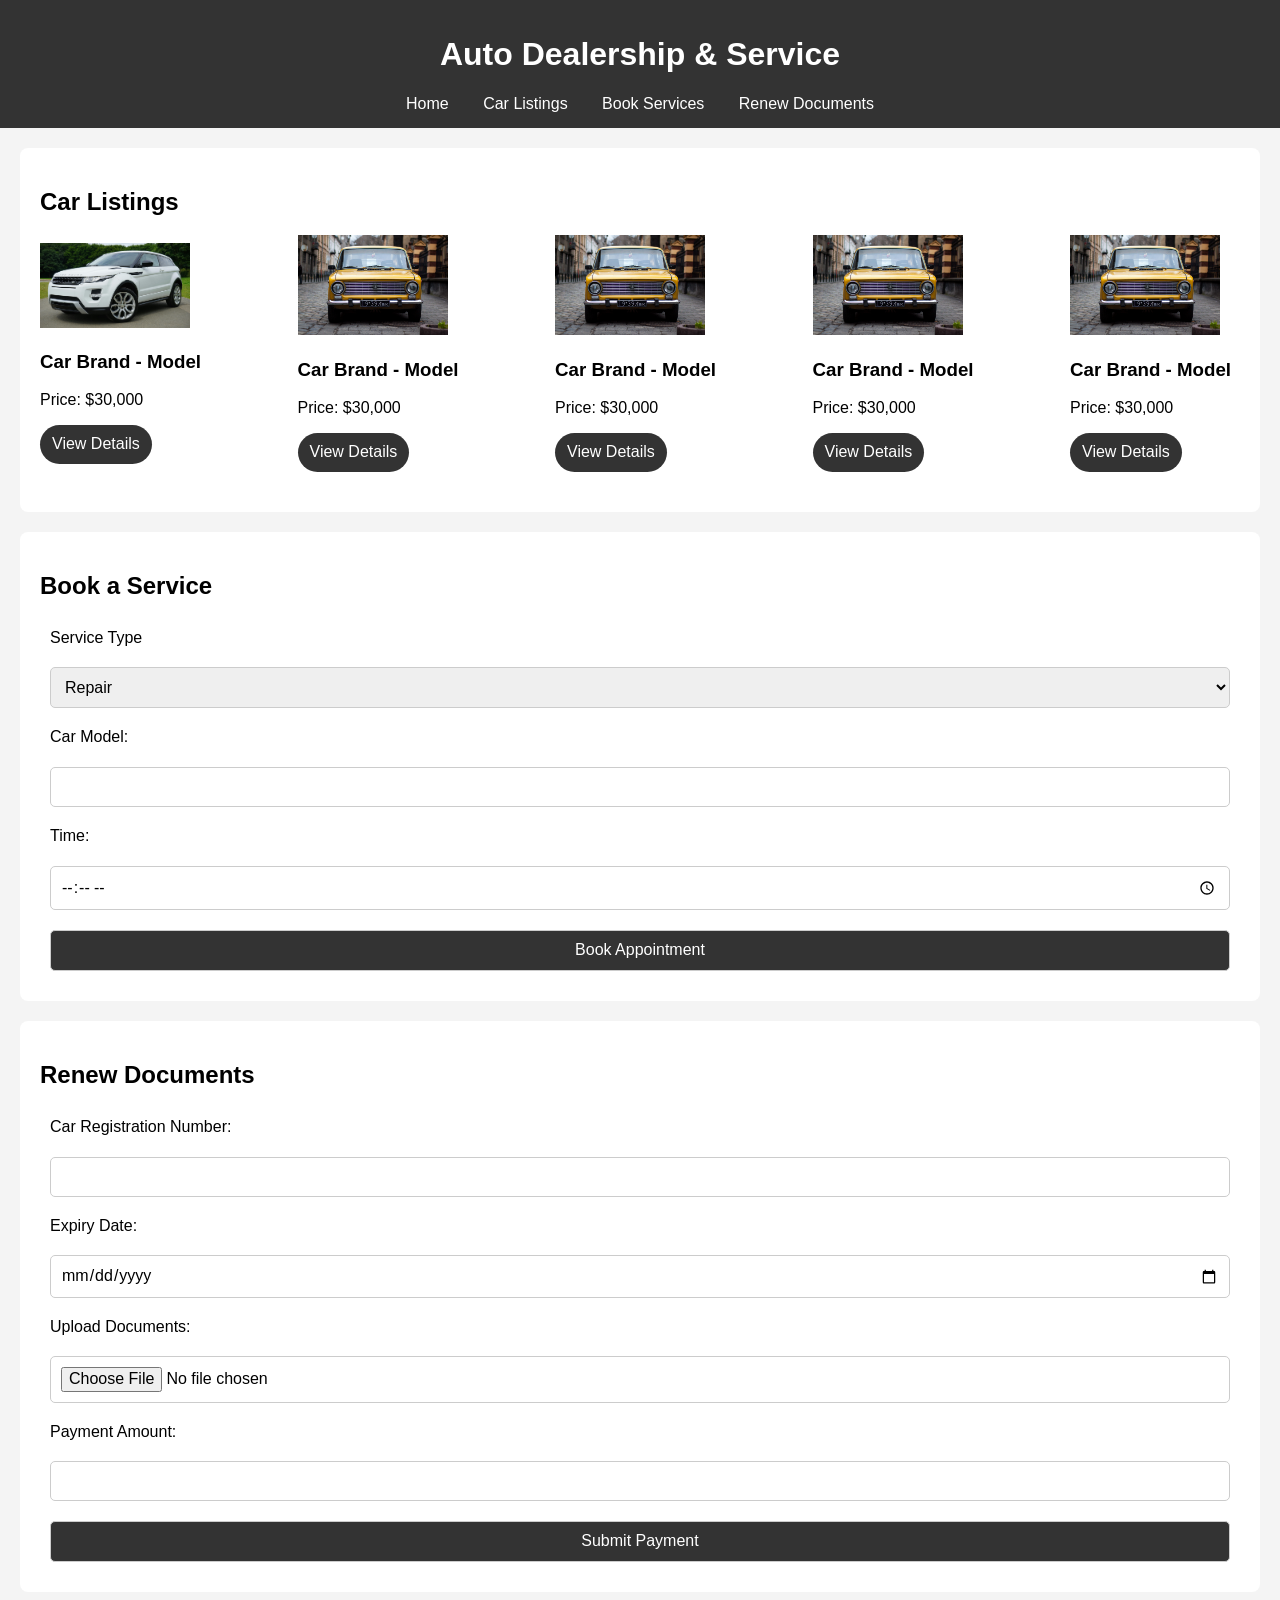
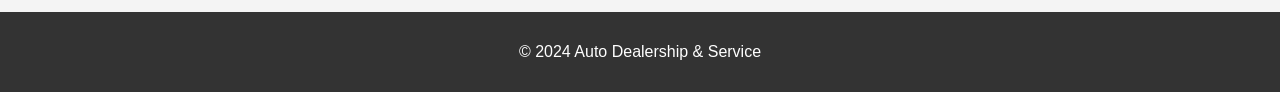
==== auto.html @ 4182cb59 "Added normalize css" ====
<!DOCTYPE html>
<html lang="en">
  <head>
    <meta charset="UTF-8" />
    <meta name="viewport" content="width=device-width, initial-scale=1.0" />
    <link rel="stylesheet" href="style.css" />
    <link rel="stylesheet" href="normalize.css" />
    <title>Automobile Dealership & Service App</title>
  </head>
  <body>
    <header>
      <h1>Auto Dealership & Service</h1>
      <nav>
        <a href="index.html">Home</a>
        <a href="#listings">Car Listings</a>
        <a href="#listings">Book Services</a>
        <a href="#listings"> Renew Documents</a>
      </nav>
    </header>
    <section id="listings">
      <h2 id="">Car Listings</h2>
      <div class="car-listing">
        <div>
          <img src="images/pexels-mikebirdy-116675.jpg" alt="Car Image" />
          <h3>Car Brand - Model</h3>
          <p>Price: $30,000</p>
          <button>View Details</button>
        </div>

        <div>
          <img src="images/pexels-jmark-253096.jpg" alt="Car Image" />
          <h3>Car Brand - Model</h3>
          <p>Price: $30,000</p>
          <button>View Details</button>
        </div>

        <div>
          <img src="images/pexels-jmark-253096.jpg" alt="Car Image" />
          <h3>Car Brand - Model</h3>
          <p>Price: $30,000</p>
          <button>View Details</button>
        </div>

        <div>
          <img src="images/pexels-jmark-253096.jpg" alt="Car Image" />
          <h3>Car Brand - Model</h3>
          <p>Price: $30,000</p>
          <button>View Details</button>
        </div>

        <div>
          <img src="images/pexels-jmark-253096.jpg" alt="Car Image" />
          <h3>Car Brand - Model</h3>
          <p>Price: $30,000</p>
          <button>View Details</button>
        </div>
      </div>

      <!---<div>
        <img src="images/pexels-jmark-253096.jpg" alt="Car Image" />
        <img src="images/pexels-mikebirdy-112460.jpg" alt="Car Image" />
        <img src="images/pexels-mikebirdy-170811.jpg" alt="Car Image" />
        <img src="images/pexels-mikebirdy-244206.jpg" alt="Car Image" />
        <img src="images/pexels-mikebirdy-112460.jpg" alt="Car Image" />
      </div>
    --></section>
    <section id="services">
      <h2>Book a Service</h2>

      <form id="appointment-form">
        <label for="service-type">Service Type</label>

        <select id="service-type" required>
          <option value="repair">Repair</option>
          <option value="Maintenanace">Maintenanace</option>
        </select>

        <label for="car-model">Car Model:</label>
        <input type="text" id="car-model" required />

        <label for="appointment-time">Time:</label>
        <input type="time" id="oppintment-time" required />

        <button type="submit">Book Appointment</button>
      </form>
    </section>

    <section id="renew">
      <h2>Renew Documents</h2>
      <form id="renewal-form">
        <label for="car-reg">Car Registration Number:</label>
        <input type="text" id="car-reg" required />

        <label for="expiry-date"> Expiry Date:</label>
        <input type="date" id="expiry-date" required />

        <label for="upload-docs">Upload Documents:</label>
        <input type="file" id="upload-docs" required />

        <label for="payment-amount">Payment Amount:</label>
        <input type="number" id="payment-amount" required />

        <button type="submit">Submit Payment</button>
      </form>
    </section>

    <footer>
      <p>© 2024 Auto Dealership & Service</p>
    </footer>

    <script src="app.js"></script>
  </body>
</html>
---- style.css ----
body {
  font-family: Arial, Helvetica, sans-serif;
  margin: 0;
  padding: 0;
  background-color: #f4f4f4;
}
header {
  background-color: #333;
  color: white;
  text-align: center;
  padding: 15px 0;
}

nav a {
  color: white;
  margin: 0 15px;
  text-decoration: none;
}
section {
  padding: 20px;
  margin: 20px;
  background-color: white;
  border-radius: 8px;
  box-shadow: 0 4px 8px rgb((0, 0, 0, 0.1));
}
.car-listing {
  display: flex;
  justify-content: space-between;
  align-items: center;
  margin-bottom: 20px;
}
.car-listing img {
  max-width: 150px;
  margin-right: 20px;
}

button {
  padding: 10px 12px;
  border: none;
  border-radius: 20px;
  background-color: #333;
  color: white;
  cursor: pointer;
}

form {
  display: flex;
  flex-direction: column;
}
form label,
form input,
form select,
form button {
  margin: 10px;
}

form input,
form select,
form button {
  padding: 10px;
  border-radius: 5px;
  border: 1px solid #ccc;
}

footer {
  text-align: center;
  padding: 15px 0;
  background-color: #333;
  color: white;
}

@media (max-width: 768px) {
  .car-listing {
    flex-direction: row;
  }
}

@media (max-width: 767px) {
  .car-listing {
    flex-direction: column;
  }
}
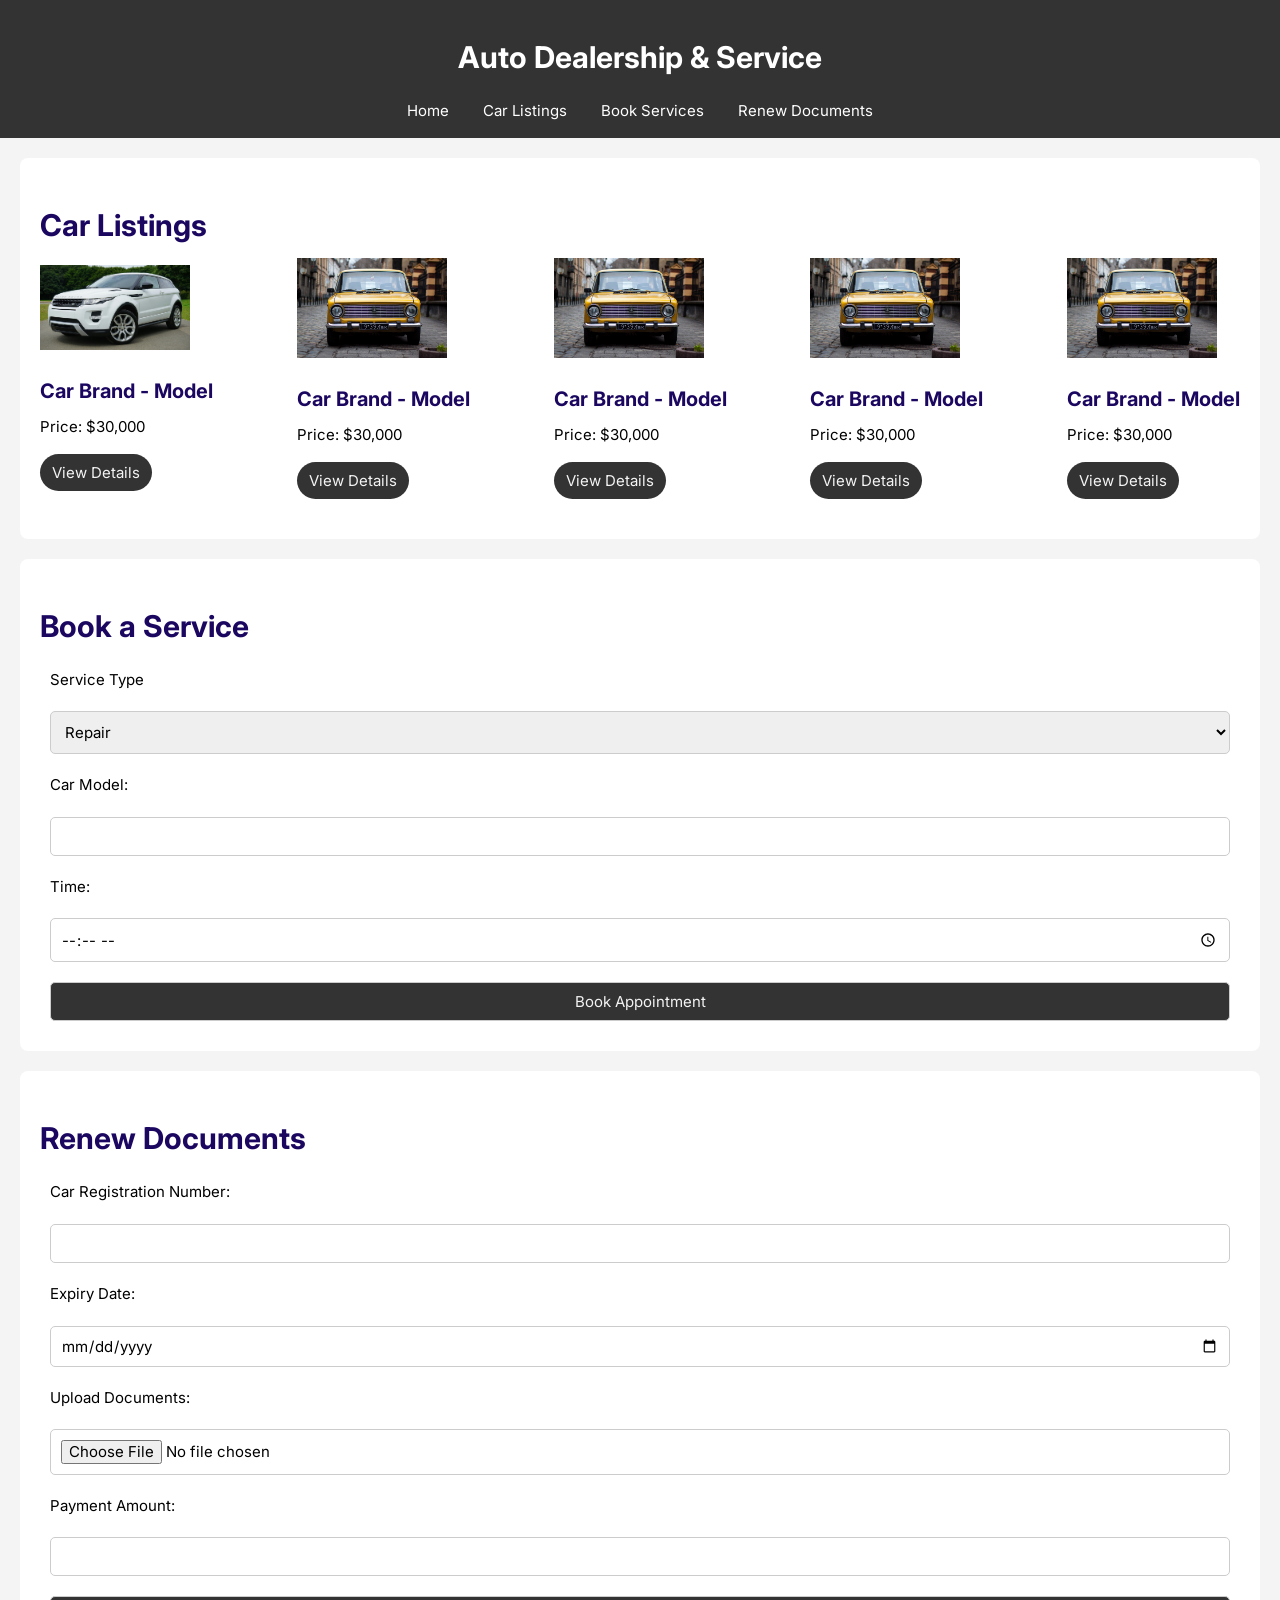
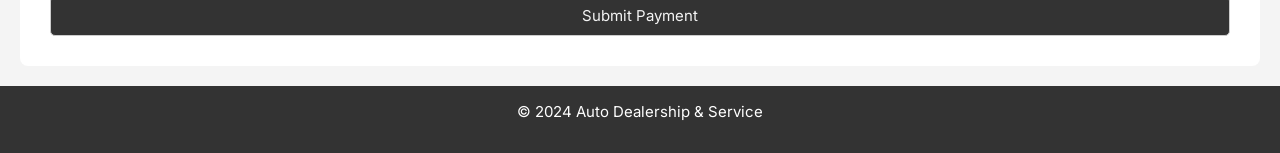
==== commit 632d2440: "Defined the style for the fonts" ====
--- a/auto.html
+++ b/auto.html
@@ -3,9 +3,16 @@
   <head>
     <meta charset="UTF-8" />
     <meta name="viewport" content="width=device-width, initial-scale=1.0" />
+    <title>Automobile Dealership & Service App</title>
+
+    <link rel="preconnect" href="https://fonts.googleapis.com" />
+    <link rel="preconnect" href="https://fonts.gstatic.com" crossorigin />
+    <link
+      href="https://fonts.googleapis.com/css2?family=Inter:ital,opsz,wght@0,14..32,100..900;1,14..32,100..900&display=swap"
+      rel="stylesheet"
+    />
     <link rel="stylesheet" href="style.css" />
     <link rel="stylesheet" href="normalize.css" />
-    <title>Automobile Dealership & Service App</title>
   </head>
   <body>
     <header>
@@ -20,35 +27,35 @@
     <section id="listings">
       <h2 id="">Car Listings</h2>
       <div class="car-listing">
-        <div>
+        <div class="car-listings">
           <img src="images/pexels-mikebirdy-116675.jpg" alt="Car Image" />
           <h3>Car Brand - Model</h3>
           <p>Price: $30,000</p>
           <button>View Details</button>
         </div>
 
-        <div>
+        <div class="car-listings">
           <img src="images/pexels-jmark-253096.jpg" alt="Car Image" />
           <h3>Car Brand - Model</h3>
           <p>Price: $30,000</p>
           <button>View Details</button>
         </div>
 
-        <div>
+        <div class="car-listings">
           <img src="images/pexels-jmark-253096.jpg" alt="Car Image" />
           <h3>Car Brand - Model</h3>
           <p>Price: $30,000</p>
           <button>View Details</button>
         </div>
 
-        <div>
+        <div class="car-listings">
           <img src="images/pexels-jmark-253096.jpg" alt="Car Image" />
           <h3>Car Brand - Model</h3>
           <p>Price: $30,000</p>
           <button>View Details</button>
         </div>
 
-        <div>
+        <div class="car-listings">
           <img src="images/pexels-jmark-253096.jpg" alt="Car Image" />
           <h3>Car Brand - Model</h3>
           <p>Price: $30,000</p>
--- a/style.css
+++ b/style.css
@@ -1,11 +1,50 @@
+:root {
+  --background: #f4f4f4;
+  --color-primary: var();
+  --color-secondary: var();
+  --color-accent: var();
+  --color-header: #333;
+  --color-headings: #1b0760;
+  --color-text: var(#918ca4);
+}
+
+html {
+  font-size: 62.5%;
+}
+
 body {
-  font-family: Arial, Helvetica, sans-serif;
+  font-family: inter, Arial, Helvetica, sans-serif;
   margin: 0;
   padding: 0;
-  background-color: #f4f4f4;
+  background-color: var(--background);
+  color: var(--color-text);
+  font-size: 1.5rem;
+  line-height: 1.5;
+}
+
+h1 {
+  font-size: 6rem;
+  margin-bottom: 1rem;
+}
+
+h2 {
+  font-size: 3rem;
+}
+
+h3 {
+  font-size: 2rem;
+}
+p {
+  margin-top: 0;
+}
+
+h2,
+h3 {
+  color: var(--color-headings);
+  margin-bottom: 1rem;
 }
 header {
-  background-color: #333;
+  background-color: var(--color-header);
   color: white;
   text-align: center;
   padding: 15px 0;
@@ -39,8 +78,9 @@
   border: none;
   border-radius: 20px;
   background-color: #333;
-  color: white;
+  color: var(--background);
   cursor: pointer;
+  font-size: 0.8rem;
 }
 
 form {
@@ -65,7 +105,7 @@
 footer {
   text-align: center;
   padding: 15px 0;
-  background-color: #333;
+  background-color: var(--color-header);
   color: white;
 }
 
@@ -79,4 +119,7 @@
   .car-listing {
     flex-direction: column;
   }
+  .car-listings {
+    margin-top: 20px;
+  }
 }
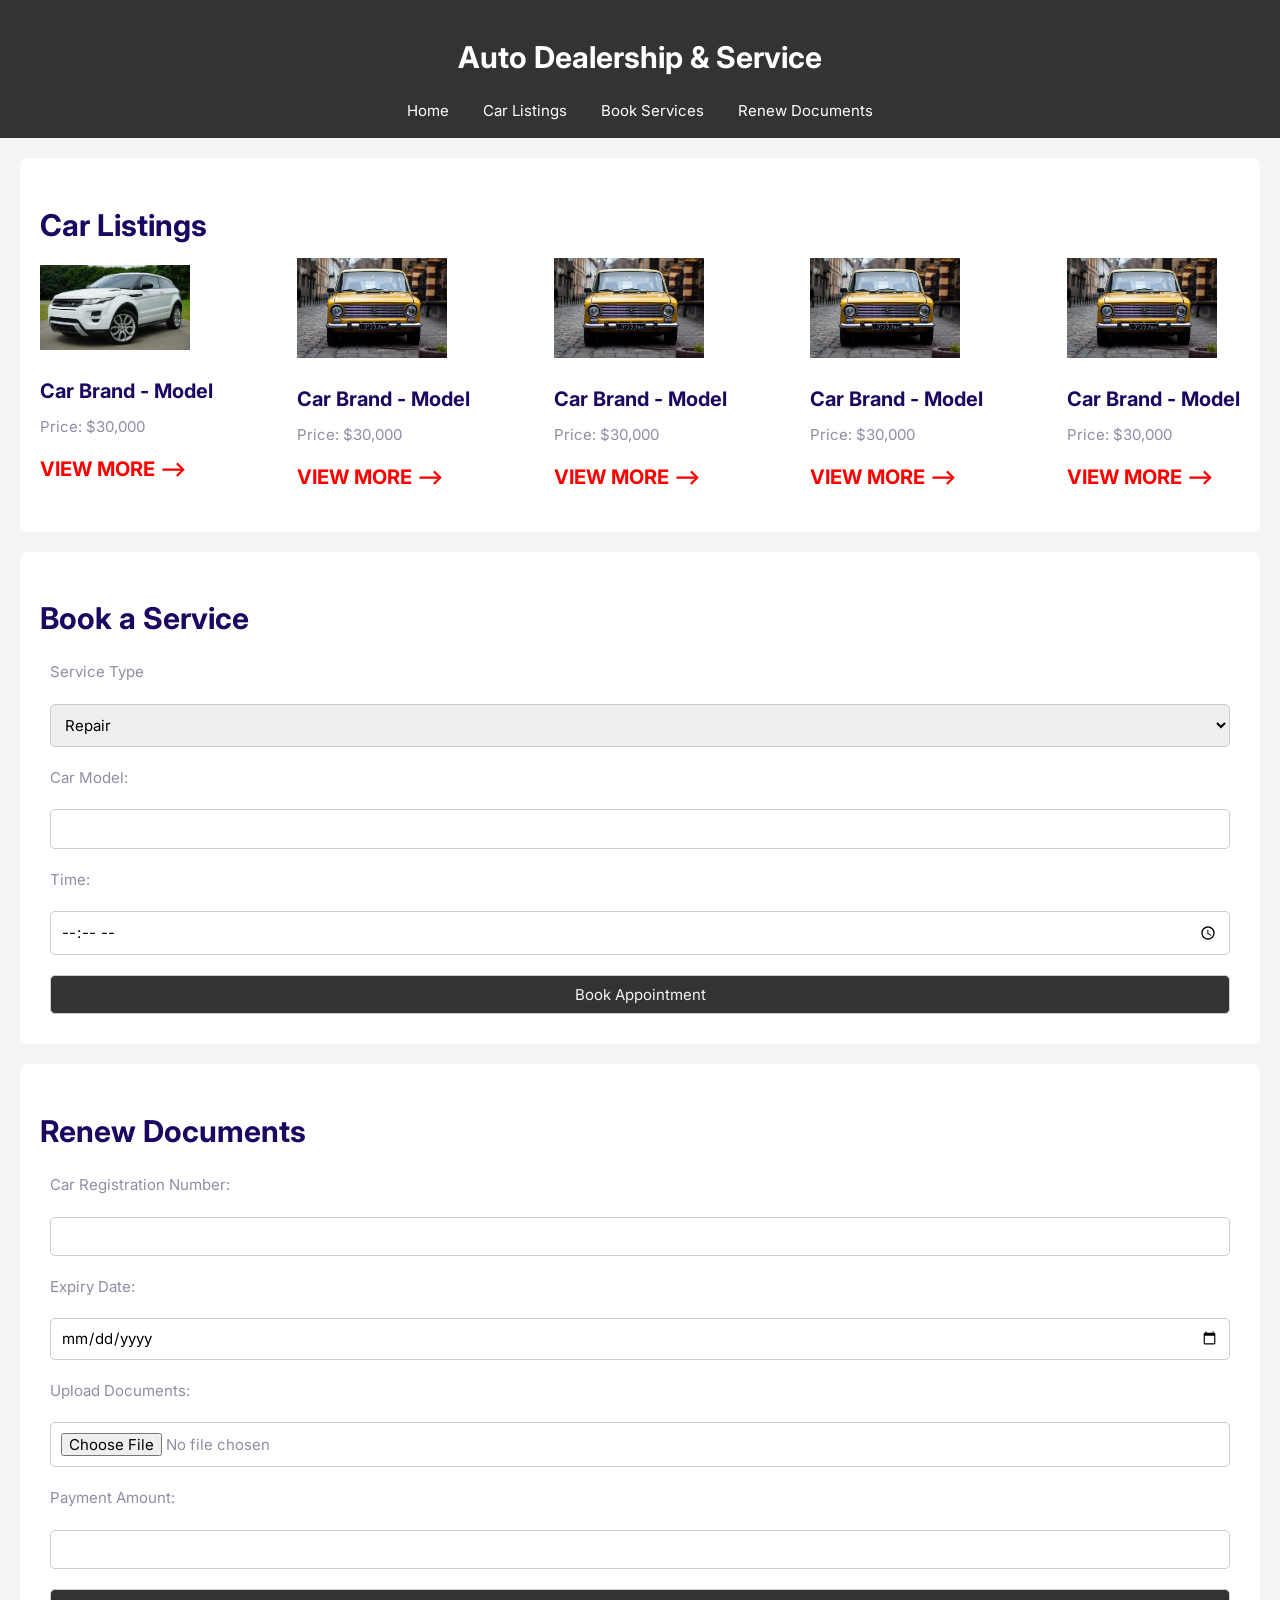
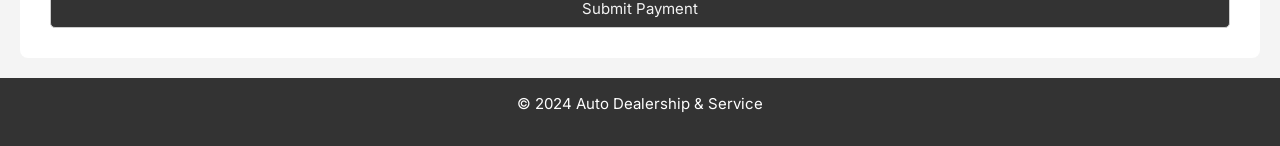
==== commit 137cc8b8: "Build the arrow link component" ====
--- a/auto.html
+++ b/auto.html
@@ -31,35 +31,35 @@
           <img src="images/pexels-mikebirdy-116675.jpg" alt="Car Image" />
           <h3>Car Brand - Model</h3>
           <p>Price: $30,000</p>
-          <button>View Details</button>
+          <a href="#" class="link-arrow">View More</a>
         </div>
 
         <div class="car-listings">
           <img src="images/pexels-jmark-253096.jpg" alt="Car Image" />
           <h3>Car Brand - Model</h3>
           <p>Price: $30,000</p>
-          <button>View Details</button>
+          <a href="#" class="link-arrow">View More</a>
         </div>
 
         <div class="car-listings">
           <img src="images/pexels-jmark-253096.jpg" alt="Car Image" />
           <h3>Car Brand - Model</h3>
           <p>Price: $30,000</p>
-          <button>View Details</button>
+          <a href="#" class="link-arrow">View More</a>
         </div>
 
         <div class="car-listings">
           <img src="images/pexels-jmark-253096.jpg" alt="Car Image" />
           <h3>Car Brand - Model</h3>
           <p>Price: $30,000</p>
-          <button>View Details</button>
+          <a href="#" class="link-arrow">View More</a>
         </div>
 
         <div class="car-listings">
           <img src="images/pexels-jmark-253096.jpg" alt="Car Image" />
           <h3>Car Brand - Model</h3>
           <p>Price: $30,000</p>
-          <button>View Details</button>
+          <a href="#" class="link-arrow">View More</a>
         </div>
       </div>
 
--- a/style.css
+++ b/style.css
@@ -2,12 +2,13 @@
   --background: #f4f4f4;
   --color-primary: var();
   --color-secondary: var();
-  --color-accent: var();
+  --color-accent: rgb(253, 0, 0);
   --color-header: #333;
   --color-headings: #1b0760;
-  --color-text: var(#918ca4);
+  --color-text: #918ca4;
 }
 
+/*TYPOGRAPHY*/
 html {
   font-size: 62.5%;
 }
@@ -53,7 +54,6 @@
 nav a {
   color: white;
   margin: 0 15px;
-  text-decoration: none;
 }
 section {
   padding: 20px;
@@ -73,6 +73,26 @@
   margin-right: 20px;
 }
 
+/* LINKS */
+a {
+  text-decoration: none;
+}
+.link-arrow {
+  color: var(--color-accent);
+  text-transform: uppercase;
+  font-size: 2rem;
+  font-weight: bold;
+}
+
+.link-arrow::after {
+  content: "-->";
+  margin-left: 5px;
+  transition: margin 0.15s;
+}
+
+.link-arrow:hover::after {
+  margin-left: 10px;
+}
 button {
   padding: 10px 12px;
   border: none;
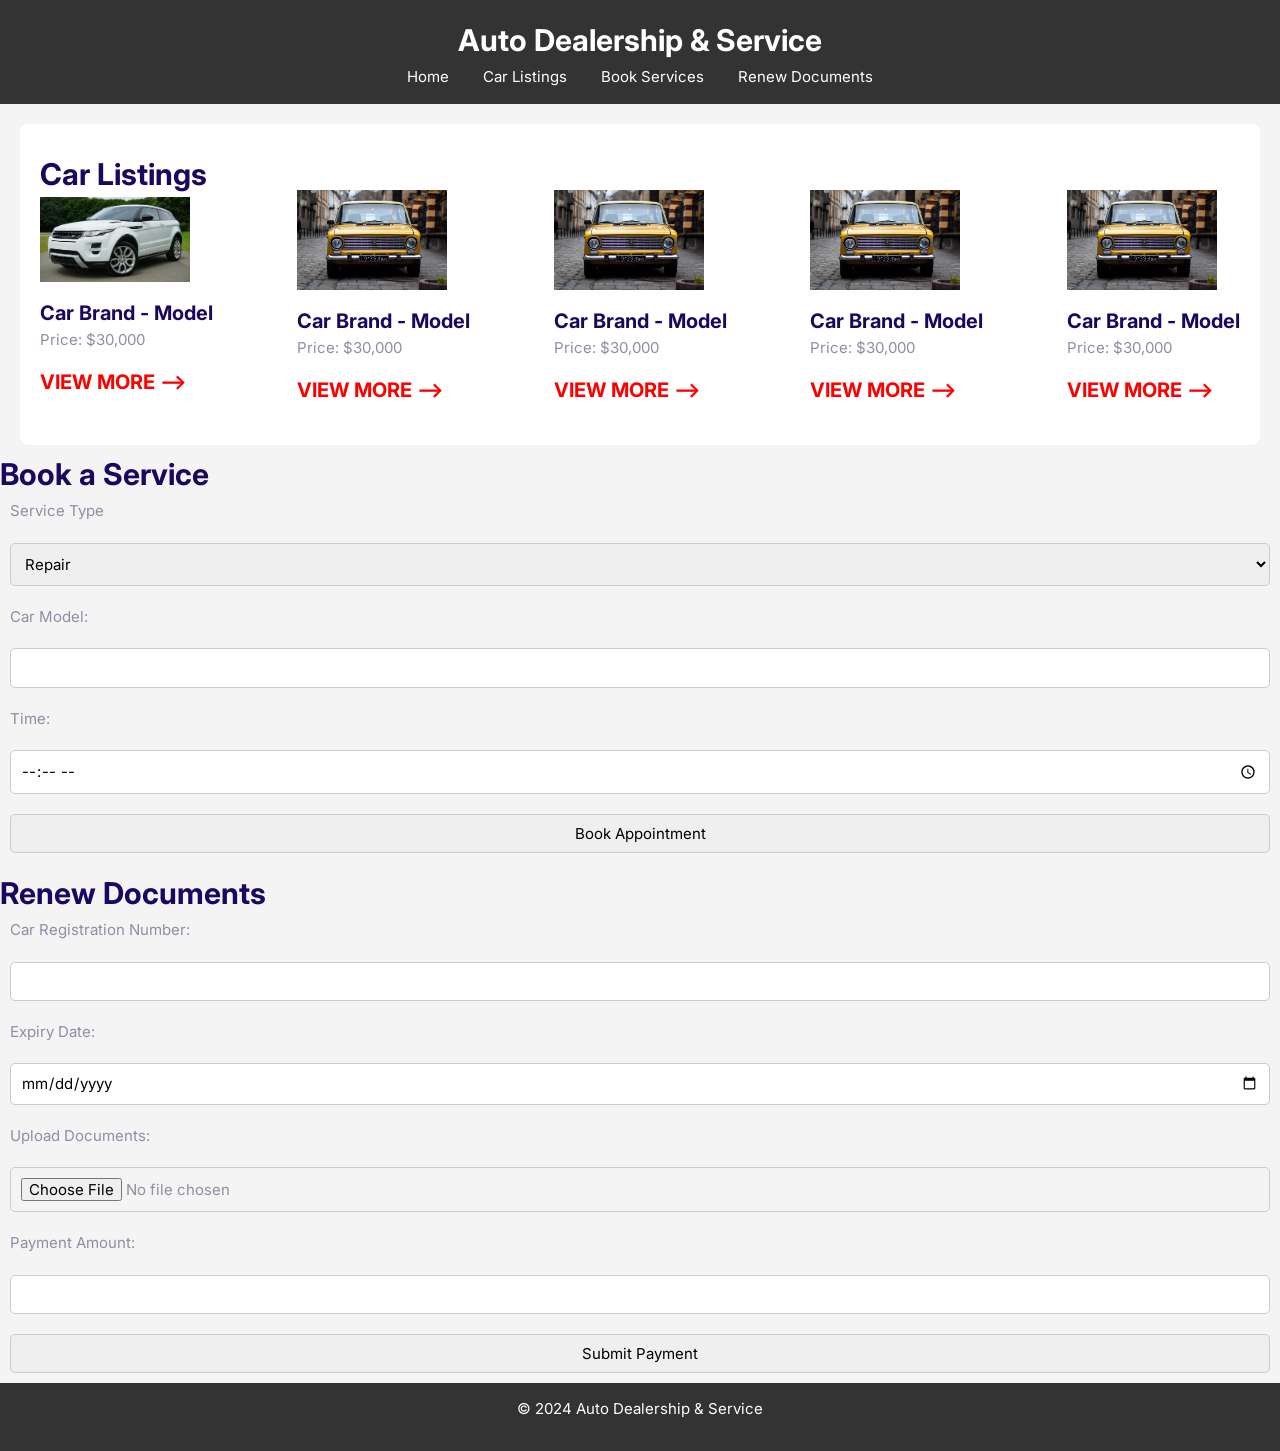
==== commit d5ded24f: "created the home page" ====
--- a/auto.html
+++ b/auto.html
@@ -15,7 +15,7 @@
     <link rel="stylesheet" href="normalize.css" />
   </head>
   <body>
-    <header>
+    <header class="header">
       <h1>Auto Dealership & Service</h1>
       <nav>
         <a href="index.html">Home</a>
--- a/style.css
+++ b/style.css
@@ -26,6 +26,7 @@
 h1 {
   font-size: 6rem;
   margin-bottom: 1rem;
+  line-height: 1.1rem;
 }
 
 h2 {
@@ -43,8 +44,9 @@
 h3 {
   color: var(--color-headings);
   margin-bottom: 1rem;
-}
-header {
+  line-height: 1.1rem;
+}
+.header {
   background-color: var(--color-header);
   color: white;
   text-align: center;
@@ -55,7 +57,7 @@
   color: white;
   margin: 0 15px;
 }
-section {
+#listings {
   padding: 20px;
   margin: 20px;
   background-color: white;
@@ -93,14 +95,69 @@
 .link-arrow:hover::after {
   margin-left: 10px;
 }
-button {
-  padding: 10px 12px;
-  border: none;
-  border-radius: 20px;
-  background-color: #333;
-  color: var(--background);
-  cursor: pointer;
-  font-size: 0.8rem;
+
+/*Hero*/
+
+.hero {
+  clip-path: polygon(0% 0%, 100% 0%, 100% 90% 0% 100%);
+  padding-top: 0;
+}
+
+.hero__tagline {
+  font-size: 3rem;
+  color: #b9c3cf;
+  letter-spacing: 1px;
+  margin-top: 2rem;
+}
+
+.hero__content {
+  text-align: left;
+  align-self: center;
+}
+
+.hero-image {
+  width: 100%;
+}
+/*Grid*/
+.grid {
+  display: grid;
+}
+.grid--1x2 {
+  grid-template-columns: repeat(2, 1fr);
+}
+
+/*Block*/
+.block {
+  --padding-vertical: 6rem;
+  padding: var(--padding-vertical) 2rem;
+}
+
+.block__heading {
+  margin-top: 0;
+  font-size: 6rem;
+}
+
+.block--dark {
+  background-color: black;
+  color: #7b858b;
+}
+
+.block--dark .block__heading {
+  color: #fff;
+}
+
+.block--skewed-left {
+  padding-bottom: calc(var(--padding-vertical) + 4rem);
+  clip-path: polygon(0% 0%, 100% 0%, 100% 80%, 0% 100%);
+}
+
+.block__header {
+  text-align: center;
+}
+
+.container {
+  max-width: 1140px;
+  margin: 0 auto;
 }
 
 form {
@@ -133,6 +190,24 @@
   .car-listing {
     flex-direction: row;
   }
+
+  .block__heading {
+    font-size: 5rem;
+  }
+
+  .grid--1x2 {
+    grid-template-columns: 1fr;
+  }
+
+  .hero__content {
+    text-align: center;
+    align-items: center;
+  }
+
+  .hero__tagline {
+    font-size: 2rem;
+    margin-top: 3rem;
+  }
 }
 
 @media (max-width: 767px) {
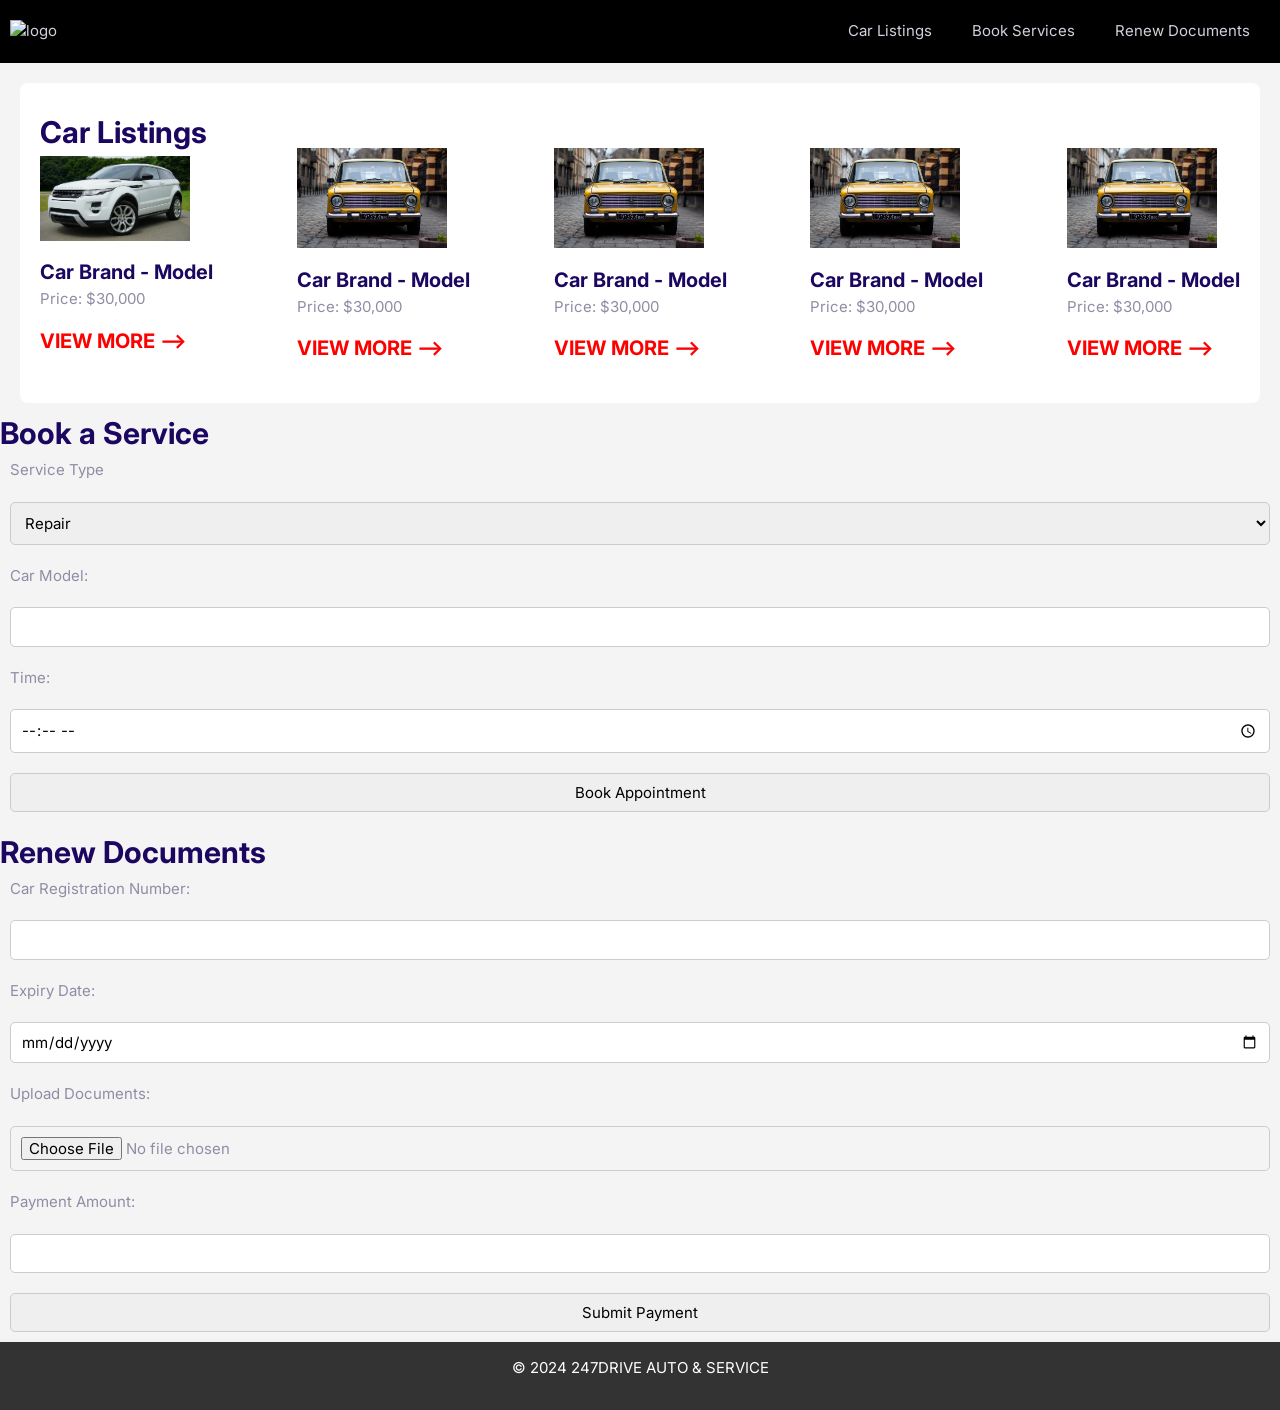
==== commit 97ac4254: "Added Js into the menu bar for the functionality" ====
--- a/auto.html
+++ b/auto.html
@@ -15,15 +15,32 @@
     <link rel="stylesheet" href="normalize.css" />
   </head>
   <body>
-    <header class="header">
-      <h1>Auto Dealership & Service</h1>
-      <nav>
-        <a href="index.html">Home</a>
-        <a href="#listings">Car Listings</a>
-        <a href="#listings">Book Services</a>
-        <a href="#listings"> Renew Documents</a>
-      </nav>
-    </header>
+    <nav class="navigation collapsible collapsible--expanded">
+      <a href="index.html">
+        <img
+          class="nav--logo"
+          src="
+https://s3.amazonaws.com/shecodesio-production/uploads/files/000/145/102/original/247Drive_Logo_-_Transparent.png?1727309673"
+          alt="logo"
+        />
+      </a>
+
+      <svg class="icon icon--color nav__toggler">
+        <use xlink:href="icons/sprite (1).svg#menu"></use>
+      </svg>
+
+      <ul class="list nav__list collapsible__content">
+        <li class="list--items">
+          <a href="#">Car Listings</a>
+        </li>
+        <li class="list--items">
+          <a href="#">Book Services</a>
+        </li>
+        <li class="list--items">
+          <a href="#"> Renew Documents</a>
+        </li>
+      </ul>
+    </nav>
     <section id="listings">
       <h2 id="">Car Listings</h2>
       <div class="car-listing">
@@ -112,7 +129,7 @@
     </section>
 
     <footer>
-      <p>© 2024 Auto Dealership & Service</p>
+      <p>© 2024 247DRIVE AUTO & SERVICE</p>
     </footer>
 
     <script src="app.js"></script>
--- a/style.css
+++ b/style.css
@@ -1,11 +1,16 @@
 :root {
   --background: #f4f4f4;
   --color-primary: var();
-  --color-secondary: var();
+  --color-secondary: black;
   --color-accent: rgb(253, 0, 0);
   --color-header: #333;
   --color-headings: #1b0760;
   --color-text: #918ca4;
+}
+*,
+*::after,
+*:before {
+  box-sizing: border-box;
 }
 
 /*TYPOGRAPHY*/
@@ -46,17 +51,68 @@
   margin-bottom: 1rem;
   line-height: 1.1rem;
 }
+
 .header {
-  background-color: var(--color-header);
+  background-color: var(--color-secondary);
   color: white;
   text-align: center;
   padding: 15px 0;
 }
 
-nav a {
-  color: white;
-  margin: 0 15px;
-}
+/*Navigstion Bar*/
+
+.navigation {
+  display: flex;
+  align-items: center;
+  justify-content: space-between;
+  background: #000;
+  flex-wrap: wrap;
+  padding: 0 1rem;
+  align-items: center;
+}
+
+li {
+  list-style: none;
+}
+
+.nav--logo {
+  width: 100px;
+  height: 100px;
+}
+
+.nav__list {
+  display: flex;
+  width: auto;
+  max-width: 100%;
+  opacity: 1;
+}
+
+.nav__toggler {
+  display: none;
+  opacity: 0.5;
+  transition: box-shadow 0.15s;
+  cursor: pointer;
+}
+
+.navigation.collapsible--expanded .nav__toggler {
+  opacity: 1;
+  box-shadow: 0 0 0 3px #666;
+  border-radius: 5px;
+}
+
+.list--items {
+  padding: 0.5rem 2rem;
+  border-bottom: 0;
+}
+.icon {
+  width: 40px;
+  height: 40px;
+}
+
+.icon--color {
+  fill: var(--background);
+}
+
 #listings {
   padding: 20px;
   margin: 20px;
@@ -78,6 +134,12 @@
 /* LINKS */
 a {
   text-decoration: none;
+  transition: color 0.3s;
+  color: #d2d0db;
+}
+
+a:hover {
+  color: #fff;
 }
 .link-arrow {
   color: var(--color-accent);
@@ -128,7 +190,7 @@
 
 /*Block*/
 .block {
-  --padding-vertical: 6rem;
+  --padding-vertical: 3rem;
   padding: var(--padding-vertical) 2rem;
 }
 
@@ -157,7 +219,43 @@
 
 .container {
   max-width: 1140px;
-  margin: 0 auto;
+  margin: 4rem auto;
+}
+
+/*Button*/
+.btn {
+  font-size: 1.8rem;
+  font-weight: 600;
+  text-transform: uppercase;
+  padding: 2rem 3rem;
+  border: 0;
+  border-radius: 40px;
+  text-align: center;
+  cursor: pointer;
+  white-space: nowrap;
+  margin: 1rem 0;
+}
+
+.btn--accent {
+  background-color: var(--color-accent);
+  color: #fff;
+}
+.btn--accent:hover {
+  background-color: #fd4516;
+}
+
+.btn-secondary {
+  background-color: var(--color-header);
+  background-color: #fff;
+}
+
+.btn-secondary:hover {
+  background: #535050;
+}
+
+.btn--block {
+  width: 100%;
+  display: inline-block;
 }
 
 form {
@@ -208,13 +306,47 @@
     font-size: 2rem;
     margin-top: 3rem;
   }
-}
-
-@media (max-width: 767px) {
+
+  .image--content {
+    margin-top: 2rem;
+  }
+
+  .btn {
+    font-size: 1.5rem;
+    padding: 1rem 2rem;
+    font-weight: 400;
+  }
+  .nav__toggler {
+    display: block;
+  }
+
+  .nav__list {
+    width: 100%;
+    margin: 0;
+    flex-direction: column;
+  }
+
+  .list--items {
+    border-bottom: 1px solid #222;
+  }
+
+  .collapsible__content {
+    display: none;
+  }
+
+  .collapsible--expanded .collapsible__content {
+    display: block;
+  }
+}
+@media (max-width: 390px) {
   .car-listing {
     flex-direction: column;
   }
   .car-listings {
     margin-top: 20px;
   }
-}
+
+  .block__heading {
+    font-size: 4rem;
+  }
+}
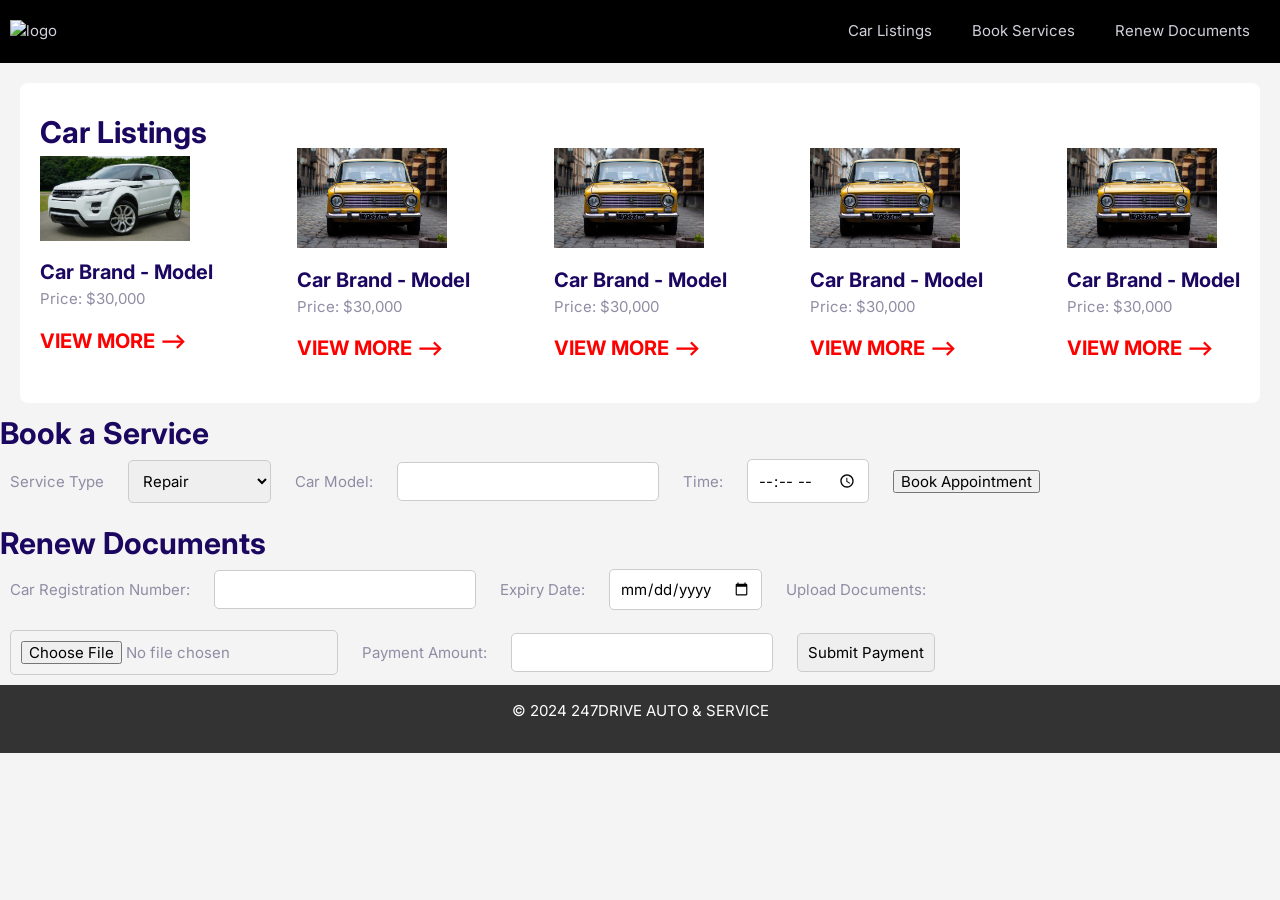
==== commit 4b8ab567: "Added boothstrap and create input elemet in index.html file" ====
--- a/auto.html
+++ b/auto.html
@@ -111,7 +111,7 @@
 
     <section id="renew">
       <h2>Renew Documents</h2>
-      <form id="renewal-form">
+      <form id="renewal-form form">
         <label for="car-reg">Car Registration Number:</label>
         <input type="text" id="car-reg" required />
 
@@ -124,7 +124,7 @@
         <label for="payment-amount">Payment Amount:</label>
         <input type="number" id="payment-amount" required />
 
-        <button type="submit">Submit Payment</button>
+        <button type="submit" class="button">Submit Payment</button>
       </form>
     </section>
 
--- a/style.css
+++ b/style.css
@@ -6,6 +6,8 @@
   --color-header: #333;
   --color-headings: #1b0760;
   --color-text: #918ca4;
+  --color-border: #ccc;
+  --border-radius: 30px;
 }
 *,
 *::after,
@@ -223,17 +225,18 @@
 }
 
 /*Button*/
-.btn {
-  font-size: 1.8rem;
+.btns {
+  font-size: 1.5rem;
   font-weight: 600;
   text-transform: uppercase;
-  padding: 2rem 3rem;
-  border: 0;
+  padding: 2rem 4vw;
+  outline: 0;
   border-radius: 40px;
   text-align: center;
   cursor: pointer;
   white-space: nowrap;
   margin: 1rem 0;
+  border: none;
 }
 
 .btn--accent {
@@ -258,7 +261,39 @@
   display: inline-block;
 }
 
-form {
+.text-p {
+  color: var(--color-headings);
+  font-size: 1.5rem;
+}
+
+.input {
+  padding: 1.5rem 3.5rem;
+  border: 1px solid var(--color-border);
+  border-radius: var(--border-radius);
+  outline: 0;
+  color: var(--color-headings);
+  font-size: 1.5rem;
+}
+::placeholder {
+  color: #cdcbd7;
+}
+
+.input-groups {
+  border: 1px solid var(--color-border);
+  border-radius: var(--border-radius);
+  display: flex;
+}
+
+.input-groups .input {
+  border: 0;
+  flex-grow: 1;
+  padding: 1.5rem 1rem;
+  width: 0;
+}
+.input-groups .btns {
+  margin: 4px;
+}
+.form {
   display: flex;
   flex-direction: column;
 }
@@ -271,7 +306,7 @@
 
 form input,
 form select,
-form button {
+form .button {
   padding: 10px;
   border-radius: 5px;
   border: 1px solid #ccc;
@@ -337,6 +372,10 @@
   .collapsible--expanded .collapsible__content {
     display: block;
   }
+
+  .input {
+    font-size: 2rem;
+  }
 }
 @media (max-width: 390px) {
   .car-listing {
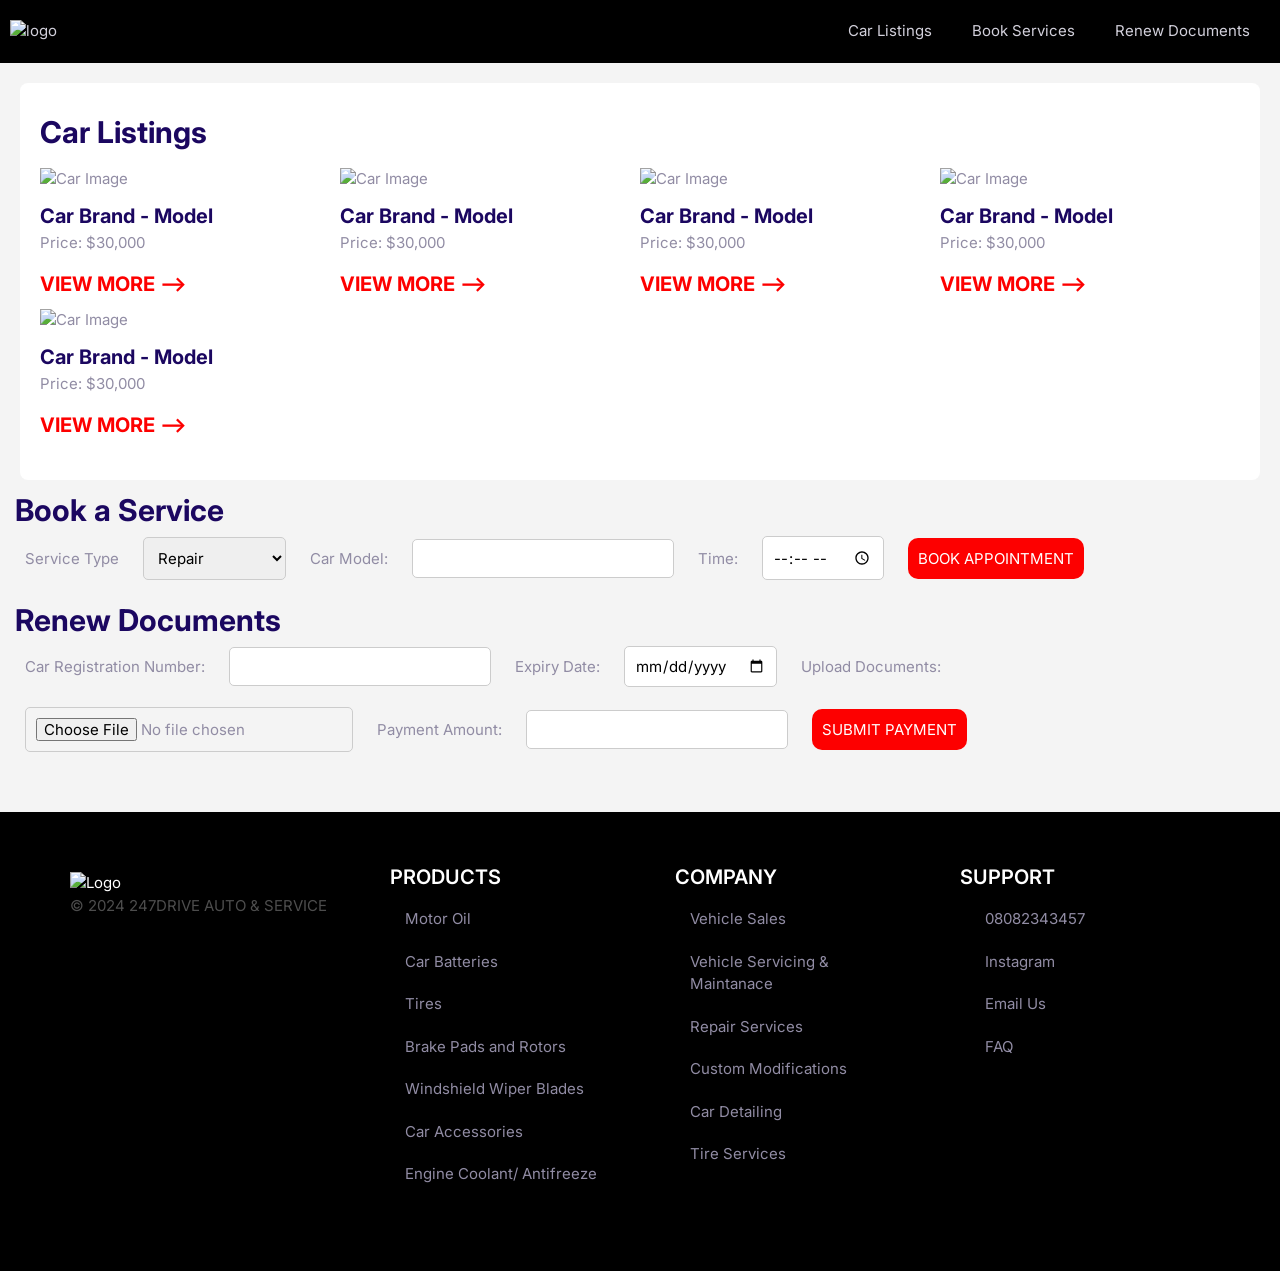
==== commit c7453712: "modify the auto.html by added some images" ====
--- a/auto.html
+++ b/auto.html
@@ -11,6 +11,12 @@
       href="https://fonts.googleapis.com/css2?family=Inter:ital,opsz,wght@0,14..32,100..900;1,14..32,100..900&display=swap"
       rel="stylesheet"
     />
+
+    <script
+      src="https://kit.fontawesome.com/3489c941c2.js"
+      crossorigin="anonymous"
+    ></script>
+
     <link rel="stylesheet" href="style.css" />
     <link rel="stylesheet" href="normalize.css" />
   </head>
@@ -42,52 +48,64 @@
       </ul>
     </nav>
     <section id="listings">
-      <h2 id="">Car Listings</h2>
-      <div class="car-listing">
-        <div class="car-listings">
-          <img src="images/pexels-mikebirdy-116675.jpg" alt="Car Image" />
-          <h3>Car Brand - Model</h3>
-          <p>Price: $30,000</p>
-          <a href="#" class="link-arrow">View More</a>
-        </div>
-
-        <div class="car-listings">
-          <img src="images/pexels-jmark-253096.jpg" alt="Car Image" />
-          <h3>Car Brand - Model</h3>
-          <p>Price: $30,000</p>
-          <a href="#" class="link-arrow">View More</a>
-        </div>
-
-        <div class="car-listings">
-          <img src="images/pexels-jmark-253096.jpg" alt="Car Image" />
-          <h3>Car Brand - Model</h3>
-          <p>Price: $30,000</p>
-          <a href="#" class="link-arrow">View More</a>
-        </div>
-
-        <div class="car-listings">
-          <img src="images/pexels-jmark-253096.jpg" alt="Car Image" />
-          <h3>Car Brand - Model</h3>
-          <p>Price: $30,000</p>
-          <a href="#" class="link-arrow">View More</a>
-        </div>
-
-        <div class="car-listings">
-          <img src="images/pexels-jmark-253096.jpg" alt="Car Image" />
-          <h3>Car Brand - Model</h3>
+      <h2 id="lisings-car">Car Listings</h2>
+      <div class="car-listing grid grid--1x4">
+        <div class="car-listings">
+          <img
+            src="
+https://s3.amazonaws.com/shecodesio-production/uploads/files/000/145/807/original/car6.jpeg?1727744645"
+            alt="Car Image"
+          />
+          <h3 class="car-band-heading">Car Brand - Model</h3>
+          <p>Price: $30,000</p>
+          <a href="#" class="link-arrow">View More</a>
+        </div>
+
+        <div class="car-listings">
+          <img
+            src="
+https://s3.amazonaws.com/shecodesio-production/uploads/files/000/145/806/original/car5.jpeg?1727744622"
+            alt="Car Image"
+          />
+          <h3 class="car-band-heading">Car Brand - Model</h3>
+          <p>Price: $30,000</p>
+          <a href="#" class="link-arrow">View More</a>
+        </div>
+
+        <div class="car-listings">
+          <img
+            src="
+https://s3.amazonaws.com/shecodesio-production/uploads/files/000/145/889/original/car9.jpeg?1727813700"
+            alt="Car Image"
+          />
+          <h3 class="car-band-heading">Car Brand - Model</h3>
+          <p>Price: $30,000</p>
+          <a href="#" class="link-arrow">View More</a>
+        </div>
+
+        <div class="car-listings">
+          <img
+            src="
+https://s3.amazonaws.com/shecodesio-production/uploads/files/000/145/565/original/car4.jpeg?1727554484"
+            alt="Car Image"
+          />
+          <h3 class="car-band-heading">Car Brand - Model</h3>
+          <p>Price: $30,000</p>
+          <a href="#" class="link-arrow">View More</a>
+        </div>
+
+        <div class="car-listings">
+          <img
+            src="
+https://s3.amazonaws.com/shecodesio-production/uploads/files/000/145/888/original/car8.jpeg?1727813683"
+            alt="Car Image"
+          />
+          <h3 class="car-band-heading">Car Brand - Model</h3>
           <p>Price: $30,000</p>
           <a href="#" class="link-arrow">View More</a>
         </div>
       </div>
-
-      <!---<div>
-        <img src="images/pexels-jmark-253096.jpg" alt="Car Image" />
-        <img src="images/pexels-mikebirdy-112460.jpg" alt="Car Image" />
-        <img src="images/pexels-mikebirdy-170811.jpg" alt="Car Image" />
-        <img src="images/pexels-mikebirdy-244206.jpg" alt="Car Image" />
-        <img src="images/pexels-mikebirdy-112460.jpg" alt="Car Image" />
-      </div>
-    --></section>
+    </section>
     <section id="services">
       <h2>Book a Service</h2>
 
@@ -97,6 +115,8 @@
         <select id="service-type" required>
           <option value="repair">Repair</option>
           <option value="Maintenanace">Maintenanace</option>
+          <option value="Maintenanace">Buy</option>
+          <option value="Maintenanace">Products</option>
         </select>
 
         <label for="car-model">Car Model:</label>
@@ -105,7 +125,9 @@
         <label for="appointment-time">Time:</label>
         <input type="time" id="oppintment-time" required />
 
-        <button type="submit">Book Appointment</button>
+        <button type="submit" class="appointment-button">
+          Book Appointment
+        </button>
       </form>
     </section>
 
@@ -124,12 +146,75 @@
         <label for="payment-amount">Payment Amount:</label>
         <input type="number" id="payment-amount" required />
 
-        <button type="submit" class="button">Submit Payment</button>
+        <button type="submit" class="submit--button">Submit Payment</button>
       </form>
     </section>
 
-    <footer>
-      <p>© 2024 247DRIVE AUTO & SERVICE</p>
+    <footer class="block block--dark footer-container">
+      <div class="container grid grid--1x4">
+        <div class="footer__band">
+          <img
+            src="https://s3.amazonaws.com/shecodesio-production/uploads/files/000/145/102/original/247Drive_Logo_-_Transparent.png?1727309673"
+            alt="Logo"
+            class="nav--logo"
+          />
+          <p class="footer__copyight">© 2024 247DRIVE AUTO & SERVICE</p>
+        </div>
+        <div>
+          <h2 class="collapsible__heading footer__heading">PRODUCTS</h2>
+          <ul class="list ul-list">
+            <li class="footer-list"><a href="#">Motor Oil</a></li>
+            <li class="footer-list"><a href="#">Car Batteries</a></li>
+            <li class="footer-list"><a href="#">Tires</a></li>
+            <li class="footer-list"><a href="#">Brake Pads and Rotors</a></li>
+            <li class="footer-list"><a href="#">Windshield Wiper Blades</a></li>
+            <li class="footer-list"><a href="#">Car Accessories</a></li>
+            <li class="footer-list">
+              <a href="#">Engine Coolant/ Antifreeze</a>
+            </li>
+          </ul>
+        </div>
+
+        <div>
+          <h2 class="collapsible__heading footer__heading">COMPANY</h2>
+          <ul class="list ul-list">
+            <li class="footer-list"><a href="#">Vehicle Sales</a></li>
+            <li class="footer-list">
+              <a href="#">Vehicle Servicing & Maintanace</a>
+            </li>
+            <li class="footer-list"><a href="#">Repair Services</a></li>
+            <li class="footer-list"><a href="#">Custom Modifications</a></li>
+            <li class="footer-list"><a href="#">Car Detailing</a></li>
+            <li class="footer-list"><a href="#">Tire Services</a></li>
+          </ul>
+        </div>
+
+        <div>
+          <h2 class="collapsible__heading footer__heading">SUPPORT</h2>
+          <ul class="list ul-list">
+            <li class="footer-list">
+              <i class="fa-solid fa-phone"></i
+              ><span class="number">08082343457</span>
+            </li>
+            <li class="footer-list">
+              <i class="fa-brands fa-instagram"></i
+              ><a href="http://instagram.com/my247drive" target="_blank"
+                ><span class="number">Instagram</span></a
+              >
+            </li>
+
+            <li class="footer-list">
+              <i class="fa-regular fa-envelope"></i>
+              <a href="mailto:247drive.ng@gmail.com"></a>
+              <span class="number">Email Us</span>
+            </li>
+            <li class="footer-list">
+              <i class="fa-solid fa-question"></i><a href="#"></a
+              ><span class="number">FAQ</span>
+            </li>
+          </ul>
+        </div>
+      </div>
     </footer>
 
     <script src="app.js"></script>
--- a/style.css
+++ b/style.css
@@ -1,6 +1,6 @@
 :root {
   --background: #f4f4f4;
-  --color-primary: var();
+  --color-primary: #02cdf1;
   --color-secondary: black;
   --color-accent: rgb(253, 0, 0);
   --color-header: #333;
@@ -106,6 +106,9 @@
   padding: 0.5rem 2rem;
   border-bottom: 0;
 }
+.list--items a:hover {
+  color: #fff;
+}
 .icon {
   width: 40px;
   height: 40px;
@@ -120,17 +123,25 @@
   margin: 20px;
   background-color: white;
   border-radius: 8px;
-  box-shadow: 0 4px 8px rgb((0, 0, 0, 0.1));
-}
+  box-shadow: 0 4px 8px rgb((0, 0, 0, 0.2));
+}
+
+#lisings-car {
+  margin-bottom: 2rem;
+}
+
 .car-listing {
-  display: flex;
-  justify-content: space-between;
-  align-items: center;
-  margin-bottom: 20px;
+  margin-bottom: 2rem;
 }
 .car-listing img {
   max-width: 150px;
   margin-right: 20px;
+  margin-top: 1rem;
+}
+
+#services,
+#renew {
+  margin: 1.5rem;
 }
 
 /* LINKS */
@@ -141,7 +152,7 @@
 }
 
 a:hover {
-  color: #fff;
+  color: var(--color-headings);
 }
 .link-arrow {
   color: var(--color-accent);
@@ -158,6 +169,7 @@
 
 .link-arrow:hover::after {
   margin-left: 10px;
+  color: var(--color-headings);
 }
 
 /*Hero*/
@@ -182,12 +194,38 @@
 .hero-image {
   width: 100%;
 }
+
+.img-container {
+  gap: 2rem;
+  padding: 1rem;
+  margin-top: 10rem;
+}
+
+.img {
+  margin-top: 2rem;
+}
+
+.images {
+  width: 100%;
+  object-fit: cover;
+  height: 100%;
+  border-radius: 10px;
+}
+
 /*Grid*/
 .grid {
   display: grid;
 }
 .grid--1x2 {
   grid-template-columns: repeat(2, 1fr);
+}
+
+.grid--1x3 {
+  grid-template-columns: repeat(3, 1fr);
+}
+
+.grid--1x4 {
+  grid-template-columns: repeat(4, 1fr);
 }
 
 /*Block*/
@@ -221,11 +259,11 @@
 
 .container {
   max-width: 1140px;
-  margin: 4rem auto;
+  margin: 3rem auto;
 }
 
 /*Button*/
-.btns {
+.btn {
   font-size: 1.5rem;
   font-weight: 600;
   text-transform: uppercase;
@@ -261,21 +299,60 @@
   display: inline-block;
 }
 
+.btn-card,
+.btn-card2 {
+  border: 2px solid var(--color-headings);
+  padding: 1.5rem 3rem;
+  border-radius: 40px;
+  margin-top: 20px;
+  background: #fff;
+  cursor: pointer;
+  width: 50%;
+  display: inline-block;
+  color: var(--color-headings);
+}
+
+.btn-card:hover {
+  background: var(--color-headings);
+  color: #fff;
+}
+
+.btn-card2:hover {
+  background: var(--color-secondary);
+  color: #fff;
+}
+
 .text-p {
   color: var(--color-headings);
   font-size: 1.5rem;
+}
+
+input,
+select {
+  outline: 0;
 }
 
 .input {
   padding: 1.5rem 3.5rem;
   border: 1px solid var(--color-border);
   border-radius: var(--border-radius);
-  outline: 0;
+
   color: var(--color-headings);
   font-size: 1.5rem;
 }
+
 ::placeholder {
   color: #cdcbd7;
+}
+
+.appointment-button,
+.submit--button {
+  border: none;
+  background: var(--color-accent);
+  padding: 12px 10px;
+  color: #fff;
+  border-radius: 10px;
+  text-transform: uppercase;
 }
 
 .input-groups {
@@ -287,12 +364,224 @@
 .input-groups .input {
   border: 0;
   flex-grow: 1;
-  padding: 1.5rem 1rem;
+  padding: 1.5rem 2rem;
   width: 0;
 }
-.input-groups .btns {
+
+.input-groups .btn {
   margin: 4px;
 }
+
+.block--domain .input-groups {
+  box-shadow: 0 0 30px 20px #e6ebee;
+  border: 0;
+  margin: 4rem auto;
+  max-width: 670px;
+}
+
+.media-block {
+  gap: 2rem;
+  margin-top: 5%;
+  cursor: pointer;
+}
+
+.media-block__content h3 {
+  color: var(--color-text);
+  font-weight: 700;
+  font-size: 2rem;
+  text-transform: capitalize;
+}
+
+.p {
+  color: #000;
+  font-weight: 400;
+  text-transform: uppercase;
+  font-size: 1.8rem;
+  margin-top: 1rem;
+}
+
+.fa-solid {
+  font-size: 5rem;
+  color: #02cdf1;
+  margin-bottom: 2rem;
+}
+
+/*Card*/
+.card {
+  border-radius: 7px;
+  box-shadow: 0 0 20px 10px #f3f3f3;
+  overflow: hidden;
+}
+
+.card__header,
+.card__body {
+  padding: 2rem 3rem;
+}
+
+.card--primary .card__header {
+  background: var(--color-primary);
+  color: white;
+}
+
+.card--secondary .card__header {
+  background: var(--color-secondary);
+  color: white;
+}
+
+.card--secondary .badge--secondary {
+  background: var(--color-accent);
+}
+
+.card--primary .badge--primary {
+  background: #126de4;
+}
+
+.section-block {
+  margin-top: 10%;
+}
+
+/*Plan*/
+.plan {
+  transition: transform 0.2s ease-out;
+}
+
+.block-plans .grid {
+  gap: 4rem;
+}
+
+.block-plans .card {
+  max-width: 500px;
+  margin: 0 auto;
+}
+
+.plan__name {
+  font-weight: 500;
+  color: #fff;
+  font-size: 1.4rem;
+}
+.plan__price {
+  font-size: 4.9rem;
+}
+
+.plan__billing-cycle {
+  font-size: 1.6rem;
+  font-weight: 300;
+  opacity: 0.8;
+  margin-right: 1rem;
+}
+
+.plan__description {
+  font-size: 1.7rem;
+  font-weight: 300;
+  letter-spacing: 1px;
+  display: block;
+}
+
+.plan .service-item {
+  margin-bottom: 2rem;
+  padding-left: none;
+  color: var(--color-headings);
+}
+
+.list--tick {
+  list-style-image: url(images/tick.svg);
+  padding-left: 3rem;
+}
+.list--tick .service-item {
+  padding-left: 0;
+  margin-bottom: 1rem;
+}
+
+.plan--badge {
+  transform: scale(1.1);
+}
+.plan--badge .card__header {
+  position: relative;
+}
+
+.plan--badge .card__header::before {
+  content: url(images/popular.svg);
+  width: 40px;
+  position: absolute;
+  display: inline-block;
+  top: -6px;
+  right: 5%;
+}
+
+.plan:hover {
+  transform: scale(1.05);
+}
+
+.plan--badge:hover {
+  transform: scale(1.15);
+}
+
+.block-content {
+  margin-top: 3rem;
+  gap: 2rem;
+}
+
+.block-content1 {
+  padding-top: 5rem;
+}
+.grid__contents {
+  margin-top: 2rem;
+  color: var(--color-headings);
+  margin-left: 2rem;
+}
+
+.grid__contents .h4 {
+  font-size: 2.5rem;
+  margin-bottom: 1rem;
+}
+
+.grid-p {
+  line-height: 1.5;
+  font-size: 1.8rem;
+}
+
+.block-content-2 {
+  padding: 5rem;
+}
+
+.card-testimony {
+  max-width: 100%;
+  background: #fff;
+  box-shadow: 0 0 30px 20px #e6ebee;
+  margin: 2rem;
+}
+
+.Testimony {
+  padding: 3rem;
+}
+
+.Testimony h4 {
+  font-size: 1.6rem;
+  color: var(--color-headings);
+  line-height: 1.5;
+  letter-spacing: 1px;
+  margin-bottom: 2rem;
+}
+
+.testimony-image-container {
+  display: flex;
+  align-items: center;
+}
+
+.img-testimony {
+  width: 50px;
+  height: 50px;
+  object-fit: cover;
+  border-radius: 50px;
+}
+
+h5 {
+  margin-left: 1rem;
+  font-size: 1.5rem;
+  color: #000;
+  font-weight: bold;
+}
+
 .form {
   display: flex;
   flex-direction: column;
@@ -313,23 +602,103 @@
 }
 
 footer {
+  margin-top: 5rem;
+}
+
+.collapsible__heading {
+  margin-top: 0;
+}
+
+.footer__heading {
+  text-transform: uppercase;
+  font-weight: 600;
+  font-size: 2rem;
+  color: #fff;
+  padding-left: 3.5rem;
+}
+
+.footer__band img {
+  width: 100%;
+  max-width: 150px;
+}
+
+.footer__copyight {
+  font-size: 1.5rem;
+  opacity: 0.3;
+  color: #fff;
+}
+
+.footer-container {
+  color: #fff;
+}
+
+.ul-list {
+  margin-top: 1.5rem;
+}
+
+.footer-list a,
+.footer-list {
+  color: var(--color-text);
+  transition: transform 0.2s ease-out;
+}
+
+.footer-list a:hover,
+.footer-list:hover {
+  color: white;
+  font-size: 1.5rem;
+}
+
+.footer-list {
+  padding: 1rem;
+}
+
+.footers {
   text-align: center;
   padding: 15px 0;
   background-color: var(--color-header);
-  color: white;
-}
-
-@media (max-width: 768px) {
+}
+
+.fa-phone,
+.fa-envelope,
+.fa-question {
+  font-size: 1.5rem;
+  color: #fff;
+}
+
+.number {
+  padding-left: 1rem;
+}
+.fa-instagram {
+  color: red;
+  font-size: 1.5rem;
+}
+
+@media (max-width: 912px) {
+  .block__heading {
+    font-size: 4rem;
+  }
+}
+
+@media (max-width: 900px) {
   .car-listing {
-    flex-direction: row;
+    margin: 0 auto;
+    width: 50%;
   }
 
   .block__heading {
-    font-size: 5rem;
+    font-size: 4.5rem;
   }
 
   .grid--1x2 {
     grid-template-columns: 1fr;
+  }
+
+  .grid--1x3 {
+    grid-template-columns: 1fr;
+  }
+
+  .grid--1x4 {
+    grid-template-columns: 1fr 1fr;
   }
 
   .hero__content {
@@ -338,7 +707,7 @@
   }
 
   .hero__tagline {
-    font-size: 2rem;
+    font-size: 1.8rem;
     margin-top: 3rem;
   }
 
@@ -351,6 +720,12 @@
     padding: 1rem 2rem;
     font-weight: 400;
   }
+
+  .btn-card {
+    padding: 1rem 1rem;
+    width: 100%;
+  }
+
   .nav__toggler {
     display: block;
   }
@@ -361,6 +736,14 @@
     flex-direction: column;
   }
 
+  .car-band-heading,
+  .link-arrow {
+    font-size: 1.5rem;
+  }
+  .link-arrow {
+    margin-bottom: 2rem;
+  }
+
   .list--items {
     border-bottom: 1px solid #222;
   }
@@ -376,16 +759,133 @@
   .input {
     font-size: 2rem;
   }
-}
+
+  .block-plans .grid {
+    gap: 8rem 4rem;
+  }
+
+  .media-block {
+    margin-top: 10%;
+  }
+
+  .media-block__content h3 {
+    font-weight: 500;
+    font-size: 1rem;
+  }
+
+  .p {
+    font-weight: 300;
+    font-size: 1rem;
+  }
+
+  .fa-solid {
+    font-size: 4rem;
+  }
+
+  .h2-display {
+    font-size: 3rem;
+  }
+
+  .grid__contents {
+    margin-top: 1rem;
+  }
+
+  .grid__contents .h4 {
+    font-size: 2rem;
+  }
+
+  .grid-p {
+    font-size: 1.5rem;
+  }
+
+  .grid-container-image {
+    margin-top: 2rem;
+  }
+
+  .block-content {
+    margin-top: 2rem;
+  }
+
+  .block-content-2 {
+    padding: 1rem;
+  }
+
+  footer {
+    margin-top: 3rem;
+  }
+
+  footer .grid {
+    grid-template-columns: repeat(auto-fit, minmax(10rem, 1fr));
+  }
+
+  .fa-phone,
+  .fa-envelope,
+  .fa-question,
+  .fa-instagram {
+    font-size: 1.2rem;
+  }
+
+  .footer__copyight {
+    font-size: 1rem;
+  }
+}
+
+@media (max-width: 450px) {
+  .car-listing {
+    margin: 0 auto;
+    width: 100%;
+  }
+
+  .car-listing img {
+    max-width: 130px;
+  }
+
+  .block__heading {
+    font-size: 2.6rem;
+    font-weight: 500;
+  }
+
+  .footer__band {
+    display: none;
+  }
+  .footer__heading {
+    font-size: 1.5rem;
+    text-align: center;
+  }
+  .footer-list {
+    font-size: 1rem;
+  }
+}
+
 @media (max-width: 390px) {
   .car-listing {
-    flex-direction: column;
-  }
+    width: 100%;
+  }
+
+  .block__heading {
+    font-size: 2.4rem;
+  }
+
   .car-listings {
     margin-top: 20px;
   }
 
-  .block__heading {
-    font-size: 4rem;
-  }
-}
+  .plan__name,
+  .plan__price {
+    font-size: 1.8rem;
+  }
+
+  .plan__billing-cycle,
+  .plan__description {
+    font-size: 1.5rem;
+  }
+
+  .list--tick .service-item {
+    padding-left: 0.5rem;
+  }
+
+  .footer-list a:hover,
+  .footer-list:hover {
+    font-size: 1.2rem;
+  }
+}
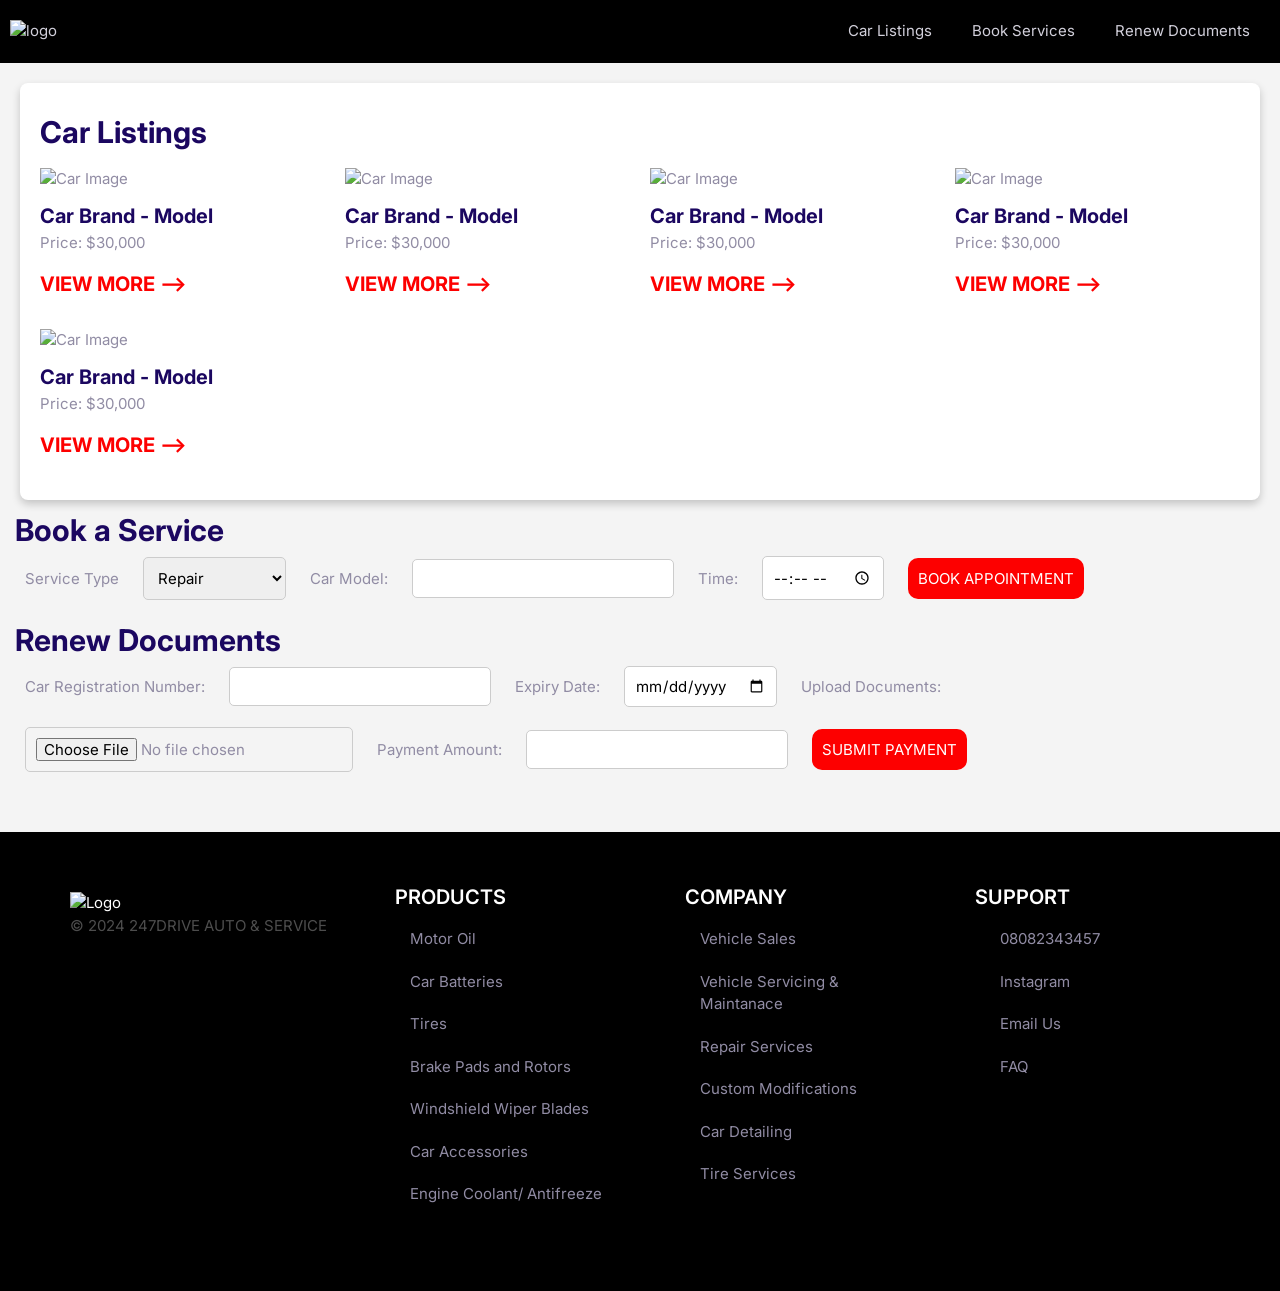
==== commit 4be0e27e: "Update the body and html" ====
--- a/auto.html
+++ b/auto.html
@@ -47,6 +47,7 @@
         </li>
       </ul>
     </nav>
+
     <section id="listings">
       <h2 id="lisings-car">Car Listings</h2>
       <div class="car-listing grid grid--1x4">
--- a/style.css
+++ b/style.css
@@ -16,6 +16,11 @@
 }
 
 /*TYPOGRAPHY*/
+
+body,
+html {
+  overflow-x: hidden;
+}
 html {
   font-size: 62.5%;
 }
@@ -123,7 +128,7 @@
   margin: 20px;
   background-color: white;
   border-radius: 8px;
-  box-shadow: 0 4px 8px rgb((0, 0, 0, 0.2));
+  box-shadow: 0 4px 8px rgb(0, 0, 0, 0.2);
 }
 
 #lisings-car {
@@ -192,7 +197,7 @@
 }
 
 .hero-image {
-  width: 100%;
+  max-width: 100%;
 }
 
 .img-container {
@@ -215,6 +220,7 @@
 /*Grid*/
 .grid {
   display: grid;
+  gap: 20px;
 }
 .grid--1x2 {
   grid-template-columns: repeat(2, 1fr);
@@ -675,18 +681,17 @@
 
 @media (max-width: 912px) {
   .block__heading {
-    font-size: 4rem;
-  }
-}
-
-@media (max-width: 900px) {
+    font-size: 3.5rem;
+  }
+}
+
+@media (max-width: 768px) {
   .car-listing {
     margin: 0 auto;
-    width: 50%;
-  }
-
+    width: 100%;
+  }
   .block__heading {
-    font-size: 4.5rem;
+    font-size: 2rem;
   }
 
   .grid--1x2 {
@@ -808,6 +813,15 @@
 
   .block-content-2 {
     padding: 1rem;
+  }
+
+  #services,
+  #renew {
+    margin: 2rem;
+  }
+
+  .footer__band {
+    display: none;
   }
 
   footer {
@@ -830,24 +844,19 @@
   }
 }
 
-@media (max-width: 450px) {
-  .car-listing {
-    margin: 0 auto;
-    width: 100%;
-  }
-
+@media (max-width: 375px) {
   .car-listing img {
     max-width: 130px;
   }
 
   .block__heading {
-    font-size: 2.6rem;
+    font-size: 2rem;
     font-weight: 500;
   }
-
-  .footer__band {
-    display: none;
-  }
+  .block__header-p {
+    margin-bottom: 1rem;
+  }
+
   .footer__heading {
     font-size: 1.5rem;
     text-align: center;
@@ -857,13 +866,12 @@
   }
 }
 
-@media (max-width: 390px) {
-  .car-listing {
-    width: 100%;
-  }
-
+@media (max-width: 320px) {
   .block__heading {
-    font-size: 2.4rem;
+    font-size: 1.8rem;
+  }
+  .h2-display {
+    font-size: 2rem;
   }
 
   .car-listings {
